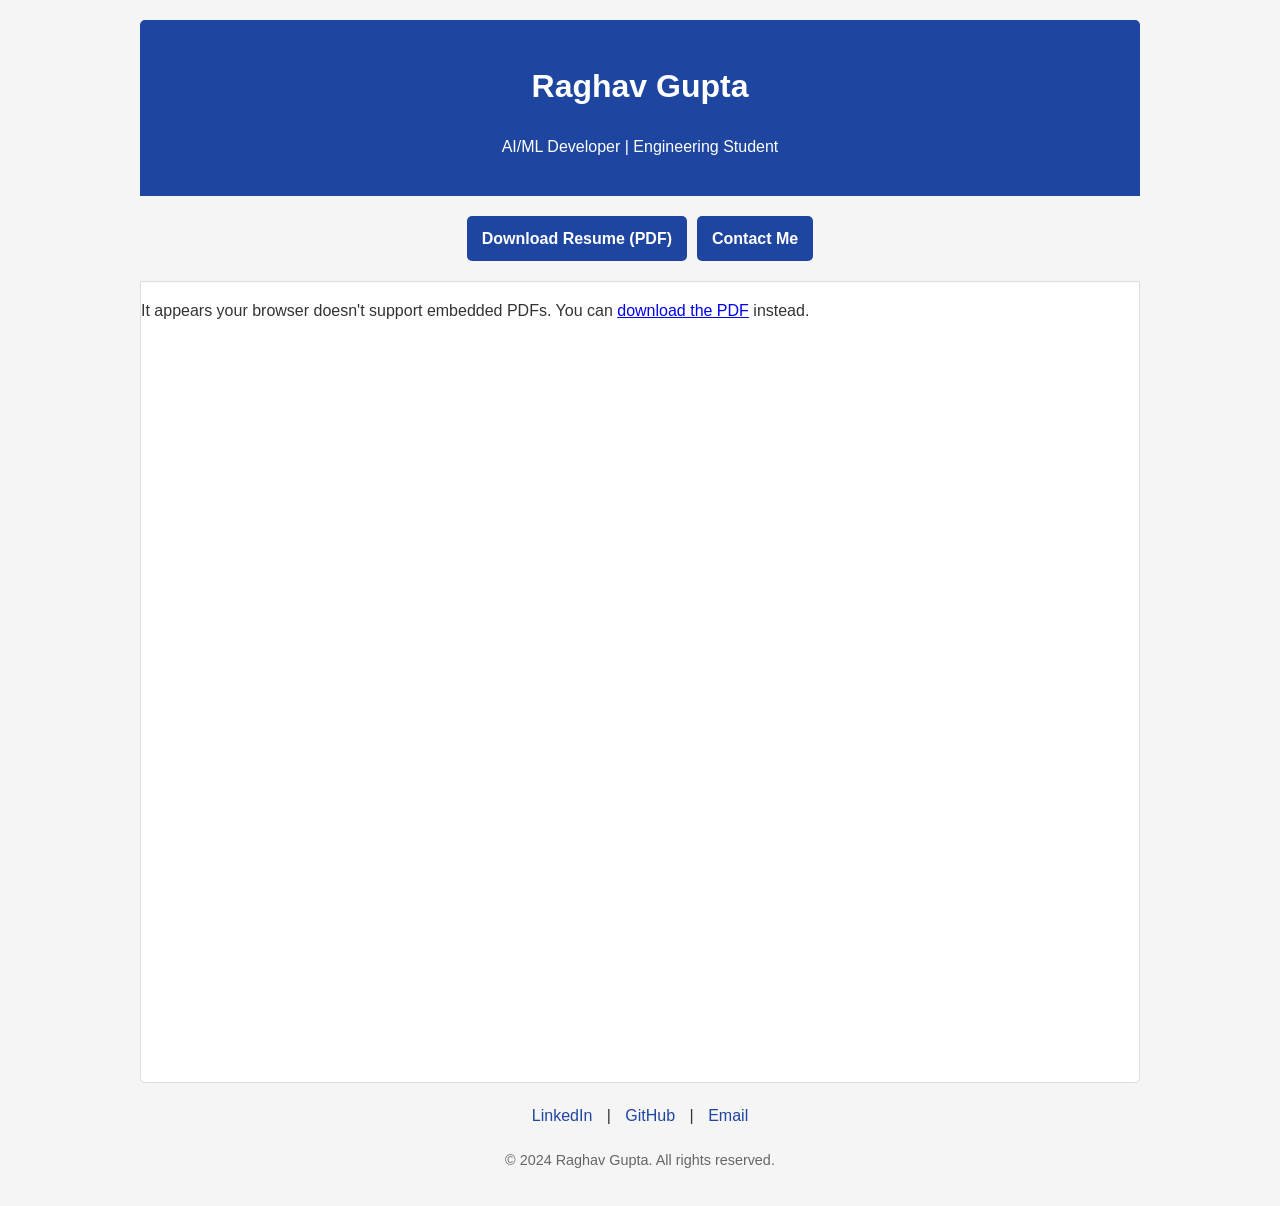
==== index.html @ bb0c428b "Add Resume render page A simple web pade to have a website to render the pdf, allow download etc. a " ====
<!DOCTYPE html>
<html lang="en">
<head>
    <meta charset="UTF-8">
    <meta name="viewport" content="width=device-width, initial-scale=1.0">
    <title>Raghav Gupta - Resume</title>
    <style>
        body {
            font-family: 'Source Sans Pro', 'Helvetica', sans-serif;
            margin: 0;
            padding: 0;
            background-color: #f5f5f5;
            color: #333;
            line-height: 1.6;
        }
        .container {
            max-width: 1000px;
            margin: 0 auto;
            padding: 20px;
        }
        header {
            background-color: #1e46a0;
            color: white;
            padding: 20px;
            text-align: center;
            border-radius: 5px 5px 0 0;
        }
        .pdf-container {
            height: 800px;
            overflow: hidden;
            border: 1px solid #ddd;
            border-radius: 0 0 5px 5px;
            background-color: white;
        }
        .pdf-embed {
            width: 100%;
            height: 100%;
            border: none;
        }
        .actions {
            margin: 20px 0;
            display: flex;
            justify-content: center;
            gap: 10px;
        }
        .btn {
            display: inline-block;
            padding: 10px 15px;
            background-color: #1e46a0;
            color: white;
            text-decoration: none;
            border-radius: 5px;
            font-weight: bold;
            transition: background-color 0.3s;
        }
        .btn:hover {
            background-color: #4664b4;
        }
        .contact-links {
            margin-top: 20px;
            text-align: center;
        }
        .contact-links a {
            margin: 0 10px;
            color: #1e46a0;
            text-decoration: none;
        }
        footer {
            margin-top: 20px;
            text-align: center;
            font-size: 0.9em;
            color: #666;
        }
        @media (max-width: 768px) {
            .pdf-container {
                height: 500px;
            }
        }
        .mobile-notice {
            display: none;
            text-align: center;
            padding: 10px;
            background-color: #fffaf0;
            border: 1px solid #ffe4b5;
            margin-bottom: 10px;
            border-radius: 5px;
        }
    </style>
</head>
<body>
    <div class="container">
        <header>
            <h1>Raghav Gupta</h1>
            <p>AI/ML Developer | Engineering Student</p>
        </header>
        
        <div class="actions">
            <a href="#" class="btn" download>Download Resume (PDF)</a>
            <a href="mailto:raghavrgupta56@gmail.com" class="btn">Contact Me</a>
        </div>
        
        <div class="mobile-notice" id="mobileNotice">
            For the best viewing experience on mobile, consider downloading the PDF version.
        </div>

        <div class="pdf-container">
            <object class="pdf-embed" data="#" type="application/pdf">
                <p>It appears your browser doesn't support embedded PDFs. You can <a href="#">download the PDF</a> instead.</p>
            </object>
        </div>
        
        <div class="contact-links">
            <a href="https://linkedin.com/in/raghav-gupta-035b4a292" target="_blank">LinkedIn</a> |
            <a href="https://github.com/Raghav-56" target="_blank">GitHub</a> |
            <a href="mailto:raghavrgupta56@gmail.com">Email</a>
        </div>
        
        <footer>
            <p>&copy; 2024 Raghav Gupta. All rights reserved.</p>
        </footer>
    </div>

    <script>
        // Global configuration
        const resumeFilePath = 'Resume_Raghav-Gupta.pdf';
        
        // Check if the device is mobile
        if (/Android|webOS|iPhone|iPad|iPod|BlackBerry|IEMobile|Opera Mini/i.test(navigator.userAgent)) {
            document.getElementById('mobileNotice').style.display = 'block';
        }
        
        // Update all resume links on page load
        document.addEventListener('DOMContentLoaded', function() {
            // Update download button
            document.querySelector('.actions a[download]').href = resumeFilePath;
            
            // Update PDF object embed
            document.querySelector('.pdf-embed').setAttribute('data', resumeFilePath);
            
            // Update fallback link
            const fallbackLink = document.querySelector('.pdf-container a');
            if (fallbackLink) {
                fallbackLink.href = resumeFilePath;
            }
        });
    </script>
</body>
</html>
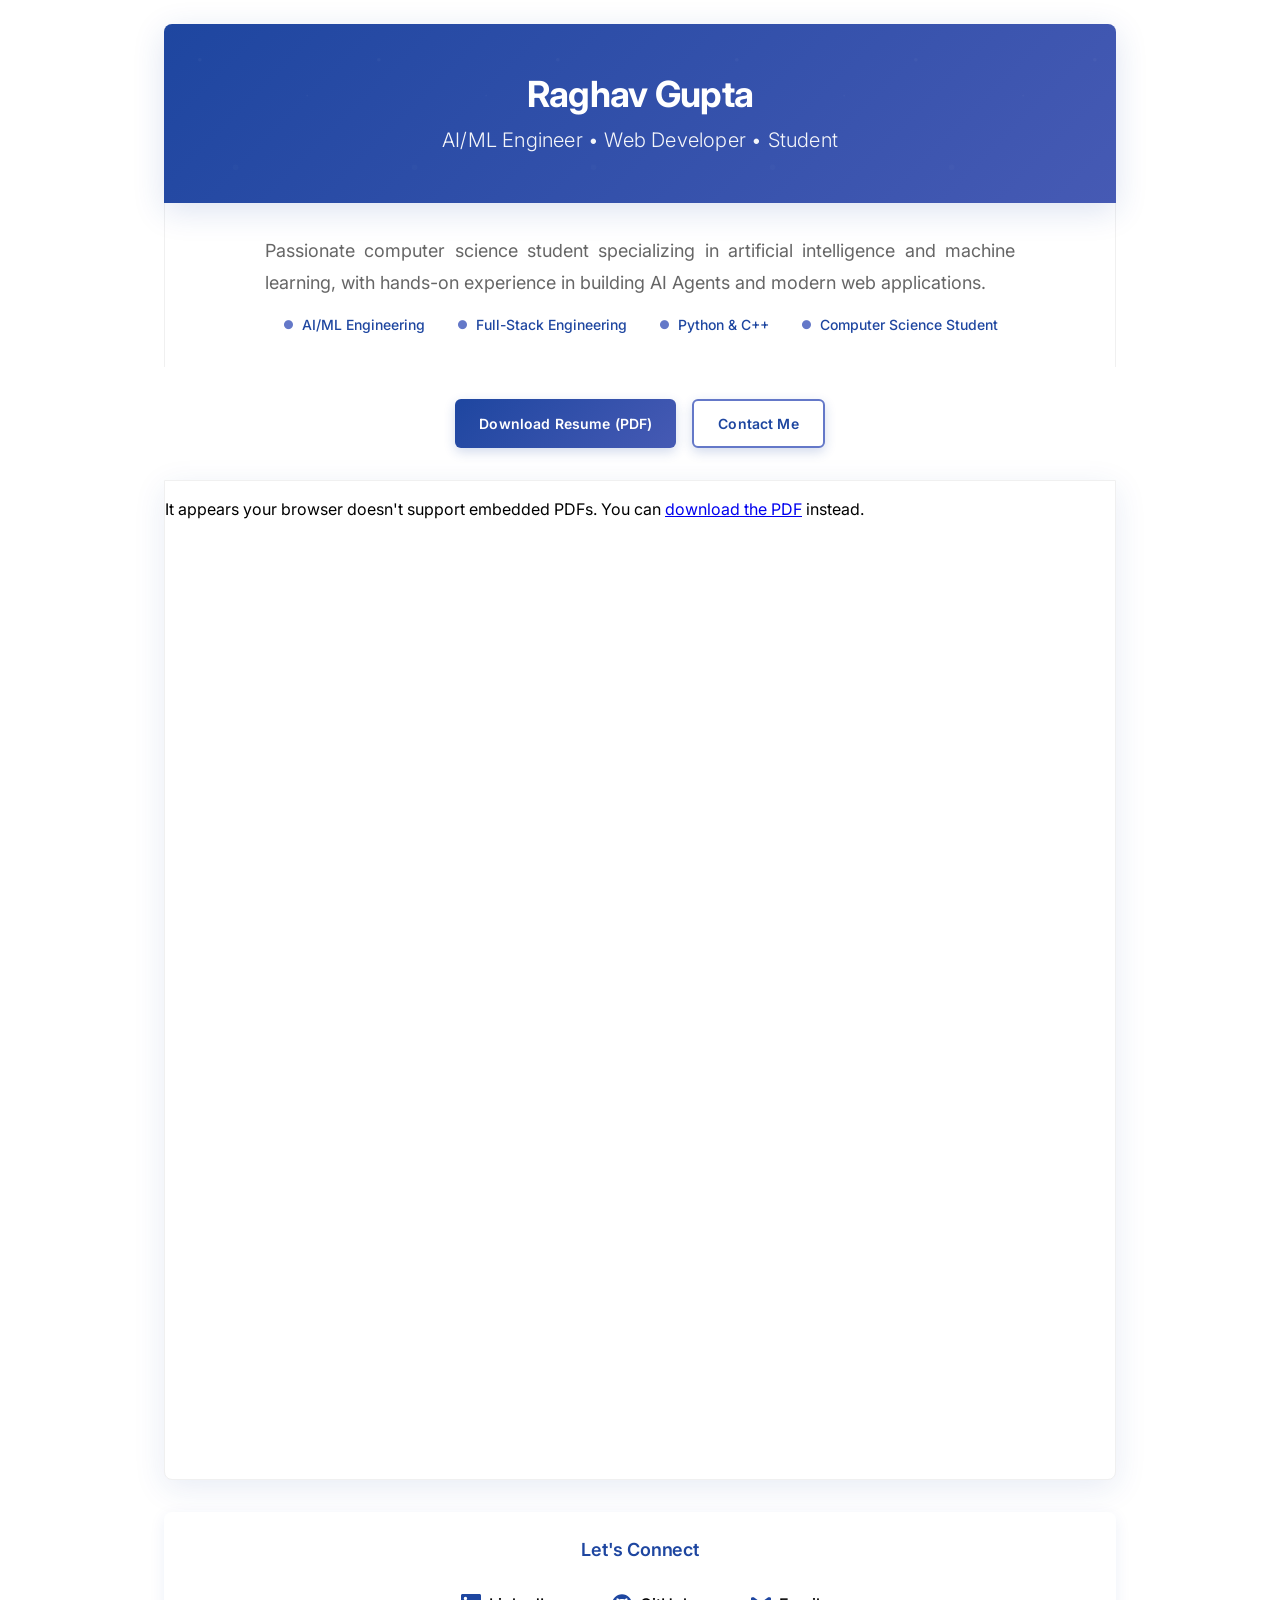
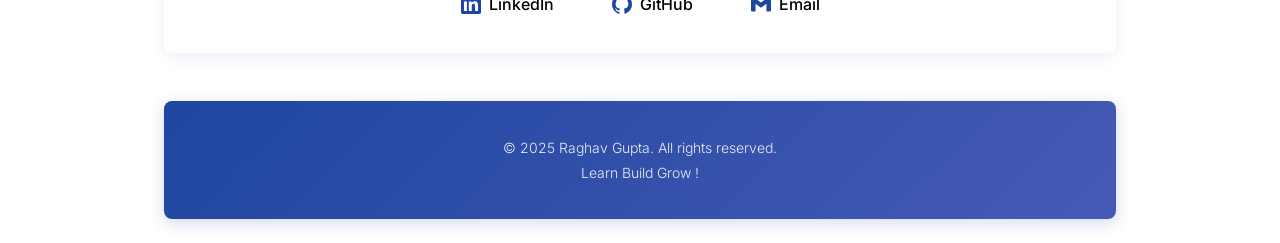
==== commit 1cb8ebae: "Edit: webiste, cover letters Significant enhancements in the web UI'" ====
--- a/index.html
+++ b/index.html
@@ -1,148 +1,92 @@
 <!DOCTYPE html>
 <html lang="en">
+
 <head>
+
     <meta charset="UTF-8">
-    <meta name="viewport" content="width=device-width, initial-scale=1.0">
+    <meta name="viewport" content="width=device-width, initial-scale=0.85">
+
     <title>Raghav Gupta - Resume</title>
-    <style>
-        body {
-            font-family: 'Source Sans Pro', 'Helvetica', sans-serif;
-            margin: 0;
-            padding: 0;
-            background-color: #f5f5f5;
-            color: #333;
-            line-height: 1.6;
-        }
-        .container {
-            max-width: 1000px;
-            margin: 0 auto;
-            padding: 20px;
-        }
-        header {
-            background-color: #1e46a0;
-            color: white;
-            padding: 20px;
-            text-align: center;
-            border-radius: 5px 5px 0 0;
-        }
-        .pdf-container {
-            height: 800px;
-            overflow: hidden;
-            border: 1px solid #ddd;
-            border-radius: 0 0 5px 5px;
-            background-color: white;
-        }
-        .pdf-embed {
-            width: 100%;
-            height: 100%;
-            border: none;
-        }
-        .actions {
-            margin: 20px 0;
-            display: flex;
-            justify-content: center;
-            gap: 10px;
-        }
-        .btn {
-            display: inline-block;
-            padding: 10px 15px;
-            background-color: #1e46a0;
-            color: white;
-            text-decoration: none;
-            border-radius: 5px;
-            font-weight: bold;
-            transition: background-color 0.3s;
-        }
-        .btn:hover {
-            background-color: #4664b4;
-        }
-        .contact-links {
-            margin-top: 20px;
-            text-align: center;
-        }
-        .contact-links a {
-            margin: 0 10px;
-            color: #1e46a0;
-            text-decoration: none;
-        }
-        footer {
-            margin-top: 20px;
-            text-align: center;
-            font-size: 0.9em;
-            color: #666;
-        }
-        @media (max-width: 768px) {
-            .pdf-container {
-                height: 500px;
-            }
-        }
-        .mobile-notice {
-            display: none;
-            text-align: center;
-            padding: 10px;
-            background-color: #fffaf0;
-            border: 1px solid #ffe4b5;
-            margin-bottom: 10px;
-            border-radius: 5px;
-        }
-    </style>
+    
+    <link rel="preconnect" href="https://fonts.googleapis.com">
+    <link rel="preconnect" href="https://fonts.gstatic.com" crossorigin>
+    <link href="https://fonts.googleapis.com/css2?family=Inter:wght@300;400;500;600;700&display=swap" rel="stylesheet">
+    
+    <link rel="stylesheet" href="styles.css">
+
+    <link rel="icon" href="favicon/favicon.ico" type="image/x-icon">
+    <link rel="manifest" href="favicon/site.webmanifest">
+    <link rel="apple-touch-icon" sizes="180x180" href="favicon/apple-touch-icon.png">
+    <link rel="icon" type="image/png" sizes="32x32" href="favicon/favicon-32x32.png">
+    <link rel="icon" type="image/png" sizes="16x16" href="favicon/favicon-16x16.png">
+
+    <meta name="description" content="Raghav Gupta's Resume - AI/ML Developer and Engineering Student">
+    <meta name="keywords" content="Raghav Gupta, Resume, AI Developer, ML Developer, Engineering Student">
+    <meta name="author" content="Raghav Gupta">
+
 </head>
+
 <body>
+
     <div class="container">
         <header>
             <h1>Raghav Gupta</h1>
-            <p>AI/ML Developer | Engineering Student</p>
+            <p>AI/ML Engineer • Web Developer • Student</p>
         </header>
+        
+        <div class="tagline-section">
+            <p class="tagline">
+                Passionate computer science student specializing in artificial intelligence and machine learning, 
+                with hands-on experience in building AI Agents and modern web applications.
+            </p>
+            <div class="highlights">
+                <span class="highlight-item">AI/ML Engineering</span>
+                <span class="highlight-item">Full-Stack Engineering</span>
+                <span class="highlight-item">Python & C++</span>
+                <span class="highlight-item">Computer Science Student</span>
+            </div>
+        </div>
         
         <div class="actions">
             <a href="#" class="btn" download>Download Resume (PDF)</a>
-            <a href="mailto:raghavrgupta56@gmail.com" class="btn">Contact Me</a>
+            <a href="mailto:raghavrgupta56@gmail.com" class="btn btn-secondary">Contact Me</a>
         </div>
         
         <div class="mobile-notice" id="mobileNotice">
-            For the best viewing experience on mobile, consider downloading the PDF version.
+            📱 For the best viewing experience on mobile, consider downloading the PDF version.
         </div>
 
         <div class="pdf-container">
-            <object class="pdf-embed" data="#" type="application/pdf">
+            <object class="pdf-embed" data="#" type="application/pdf" loading="lazy">
                 <p>It appears your browser doesn't support embedded PDFs. You can <a href="#">download the PDF</a> instead.</p>
             </object>
         </div>
         
         <div class="contact-links">
-            <a href="https://linkedin.com/in/raghav-gupta-035b4a292" target="_blank">LinkedIn</a> |
-            <a href="https://github.com/Raghav-56" target="_blank">GitHub</a> |
-            <a href="mailto:raghavrgupta56@gmail.com">Email</a>
+            <h3 class="contact-links-title">Let's Connect</h3>
+            <div class="contact-links-container">
+                <a href="https://linkedin.com/in/raghav-gupta-035b4a292" target="_blank" class="linkedin-link">
+                    LinkedIn
+                </a>
+                <a href="https://github.com/Raghav-56" target="_blank" class="github-link">
+                    GitHub
+                </a>
+                <a href="mailto:raghavrgupta56@gmail.com" class="email-link">
+                    Email
+                </a>
+            </div>
         </div>
         
         <footer>
-            <p>&copy; 2024 Raghav Gupta. All rights reserved.</p>
+            <div class="footer-content">
+                <p>&copy; 2025 Raghav Gupta. All rights reserved.</p>
+                <p>Learn Build Grow !</p>
+            </div>
         </footer>
+
+        <script src="script.js"></script>
     </div>
 
-    <script>
-        // Global configuration
-        const resumeFilePath = 'Resume_Raghav-Gupta.pdf';
-        
-        // Check if the device is mobile
-        if (/Android|webOS|iPhone|iPad|iPod|BlackBerry|IEMobile|Opera Mini/i.test(navigator.userAgent)) {
-            document.getElementById('mobileNotice').style.display = 'block';
-        }
-        
-        // Update all resume links on page load
-        document.addEventListener('DOMContentLoaded', function() {
-            // Update download button
-            document.querySelector('.actions a[download]').href = resumeFilePath;
-            
-            // Update PDF object embed
-            document.querySelector('.pdf-embed').setAttribute('data', resumeFilePath);
-            
-            // Update fallback link
-            const fallbackLink = document.querySelector('.pdf-container a');
-            if (fallbackLink) {
-                fallbackLink.href = resumeFilePath;
-            }
-        });
-    </script>
 </body>
+
 </html>
--- a/styles.css
+++ b/styles.css
@@ -0,0 +1,374 @@
+
+:root {
+    --primary-color: rgb(30, 70, 160);
+    --secondary-color: rgb(70, 90, 180);
+    --accent-color: rgb(100, 120, 200);
+    --light-gray: rgb(240, 240, 240);
+    --text-primary: #1a1a1a;
+    --text-secondary: #666;
+    --background: #f8f9fb;
+    --white: #ffffff;
+    
+    --font-family-primary: 'Inter', 'Segoe UI', 'Helvetica Neue', sans-serif;
+    --font-weight-light: 300;
+    --font-weight-regular: 400;
+    --font-weight-medium: 500;
+    --font-weight-semibold: 600;
+    --font-weight-bold: 700;
+    
+    --font-size-xs: 0.75rem;    /* 12px */
+    --font-size-sm: 0.875rem;   /* 14px */
+    --font-size-base: 1rem;     /* 16px */
+    --font-size-lg: 1.125rem;   /* 18px */
+    --font-size-xl: 1.25rem;    /* 20px */
+    --font-size-2xl: 1.5rem;    /* 24px */
+    --font-size-3xl: 1.875rem;  /* 30px */
+    --font-size-4xl: 2.25rem;   /* 36px */
+    
+    --space-xs: 0.25rem;   /* 4px */
+    --space-sm: 0.5rem;    /* 8px */
+    --space-md: 0.75rem;   /* 12px */
+    --space-lg: 1rem;      /* 16px */
+    --space-xl: 1.5rem;    /* 24px */
+    --space-2xl: 2rem;     /* 32px */
+    --space-3xl: 3rem;     /* 48px */
+    --space-4xl: 4rem;     /* 64px */
+    
+    --line-height-tight: 1.25;
+    --line-height-normal: 1.5;
+    --line-height-relaxed: 1.75;
+    
+    --radius-sm: 4px;
+    --radius-md: 6px;
+    --radius-lg: 8px;
+    --radius-xl: 12px;
+}
+
+* {
+    box-sizing: border-box;
+}
+
+body {
+    font-family: var(--font-family-primary);
+    font-weight: var(--font-weight-regular);
+    margin: 0;
+    padding: 0;
+    background-color: var(--background), #f1f3f5;
+    color: var(--text-primary), #333;
+    line-height: var(--line-height-normal);
+    overflow-y: scroll;
+    font-size: var(--font-size-base);
+}
+.container {
+    max-width: 1000px;
+    margin: 0 auto;
+    padding: var(--space-xl);
+}
+
+header {
+    background: linear-gradient(135deg, var(--primary-color) 0%, var(--secondary-color) 100%), #1e46a0;
+    color: var(--white);
+    padding: var(--space-3xl) var(--space-2xl);
+    text-align: center;
+    border-radius: var(--radius-lg) var(--radius-lg) 0 0;
+    box-shadow: 0 8px 32px rgba(30, 70, 160, 0.15);
+    position: relative;
+    overflow: hidden;
+}
+
+header::before {
+    content: '';
+    position: absolute;
+    top: 0;
+    left: 0;
+    right: 0;
+    bottom: 0;
+    background: url('data:image/svg+xml,<svg xmlns="http://www.w3.org/2000/svg" viewBox="0 0 100 100"><defs><pattern id="grain" width="100" height="100" patternUnits="userSpaceOnUse"><circle cx="20" cy="20" r="1" fill="white" opacity="0.1"/><circle cx="80" cy="40" r="0.5" fill="white" opacity="0.1"/><circle cx="40" cy="80" r="1.5" fill="white" opacity="0.05"/></pattern></defs><rect width="100" height="100" fill="url(%23grain)"/></svg>');
+    opacity: 0.3;
+}
+
+header > * {
+    position: relative;
+    z-index: 1;
+}
+
+header h1 {
+    font-size: var(--font-size-4xl);
+    font-weight: var(--font-weight-bold);
+    margin: 0 0 var(--space-sm) 0;
+    letter-spacing: -0.02em;
+    line-height: var(--line-height-tight);
+}
+
+header p {
+    font-size: var(--font-size-xl);
+    font-weight: var(--font-weight-light);
+    margin: 0;
+    opacity: 0.95;
+    letter-spacing: 0.01em;
+}
+
+
+.tagline-section {
+    background: var(--white);
+    padding: var(--space-2xl);
+    margin: 0;
+    border-left: 0.8px solid var(--light-gray);
+    border-right: 0.8px solid var(--light-gray);
+    text-align: justify;
+}
+
+.tagline {
+    font-size: var(--font-size-lg);
+    color: var(--text-secondary);
+    font-weight: var(--font-weight-regular);
+    margin: 0 0 var(--space-md) 0;
+    line-height: var(--line-height-relaxed);
+    max-width: 750px;
+    margin-left: auto;
+    margin-right: auto;
+}
+
+.highlights {
+    display: flex;
+    justify-content: center;
+    gap: var(--space-2xl);
+    flex-wrap: wrap;
+    margin-top: var(--space-lg);
+}
+
+.highlight-item {
+    display: flex;
+    align-items: center;
+    gap: var(--space-sm);
+    font-size: var(--font-size-sm);
+    color: var(--primary-color);
+    font-weight: var(--font-weight-medium);
+}
+
+.highlight-item::before {
+    content: '●';
+    color: var(--accent-color);
+    font-size: var(--font-size-xs);
+}
+
+.pdf-container {
+    height: 1000px;
+    overflow: scroll;
+    scrollbar-width: none;
+    border: 1px solid var(--light-gray);
+    border-radius: 0 0 var(--radius-lg) var(--radius-lg);
+    background-color: var(--white);
+    box-shadow: 0 8px 32px rgba(30, 70, 160, 0.1);
+}
+.pdf-embed {
+    width: 100%;
+    height: 100%;
+    border: none;
+}
+
+.actions {
+    margin: var(--space-2xl) 0;
+    display: flex;
+    justify-content: center;
+    gap: var(--space-lg);
+    flex-wrap: wrap;
+}
+
+.btn {
+    display: inline-flex;
+    align-items: center;
+    gap: var(--space-sm);
+    padding: var(--space-md) var(--space-xl);
+    background: linear-gradient(135deg, var(--primary-color) 0%, var(--secondary-color) 100%), #1e46a0;
+    color: var(--white);
+    text-decoration: none;
+    border-radius: var(--radius-md);
+    font-weight: var(--font-weight-semibold);
+    font-size: var(--font-size-sm);
+    letter-spacing: 0.01em;
+    transition: all 0.2s ease;
+    box-shadow: 0 4px 12px rgba(30, 70, 160, 0.2);
+    border: none;
+    cursor: pointer;
+}
+
+.btn:hover {
+    transform: translateY(-1px);
+    box-shadow: 0 6px 20px rgba(30, 70, 160, 0.3);
+}
+
+.btn:active {
+    transform: translateY(0);
+}
+
+.btn-secondary {
+    background: var(--white);
+    color: var(--primary-color);
+    border: 2px solid var(--accent-color);
+}
+
+.btn-secondary:hover {
+    background: var(--light-gray);
+}
+
+
+.contact-links {
+    margin-top: var(--space-2xl);
+    text-align: center;
+    padding: var(--space-xl);
+    background: var(--white);
+    border-radius: var(--radius-lg);
+    box-shadow: 0 4px 16px rgba(30, 70, 160, 0.08);
+}
+
+.contact-links-title {
+    font-size: var(--font-size-lg);
+    font-weight: var(--font-weight-semibold);
+    color: var(--primary-color);
+    margin: 0 0 var(--space-lg) 0;
+    letter-spacing: -0.01em;
+}
+
+.contact-links-container {
+    display: flex;
+    justify-content: center;
+    gap: var(--space-xl);
+    flex-wrap: wrap;
+}
+
+.contact-links a {
+    display: inline-flex;
+    align-items: center;
+    gap: var(--space-sm);
+    font-size: var(--font-size-base);
+    color: var(--primary-color), #1e46a0;
+    text-decoration: none;
+    padding: var(--space-md) var(--space-lg);
+    border-radius: var(--radius-md);
+    font-weight: var(--font-weight-medium);
+    transition: all 0.2s ease;
+    border: 1px solid transparent;
+}
+
+.contact-links a:hover {
+    background-color: var(--light-gray), #e0e8f8;
+    color: var(--secondary-color), #465aa4;
+    border-color: var(--accent-color);
+    transform: translateY(-1px);
+}
+
+.contact-links a::before {
+    content: '';
+    display: inline-block;
+    width: 20px;
+    height: 20px;
+    flex-shrink: 0;
+}
+
+.linkedin-link::before {
+    background: url('data:image/svg+xml,<svg xmlns="http://www.w3.org/2000/svg" viewBox="0 0 24 24" fill="%231e46a0"><path d="M20.447 20.452h-3.554v-5.569c0-1.328-.027-3.037-1.852-3.037-1.853 0-2.136 1.445-2.136 2.939v5.667H9.351V9h3.414v1.561h.046c.477-.9 1.637-1.85 3.37-1.85 3.601 0 4.267 2.37 4.267 5.455v6.286zM5.337 7.433a2.062 2.062 0 01-2.063-2.065 2.064 2.064 0 112.063 2.065zm1.782 13.019H3.555V9h3.564v11.452zM22.225 0H1.771C.792 0 0 .774 0 1.729v20.542C0 23.227.792 24 1.771 24h20.451C23.2 24 24 23.227 24 22.271V1.729C24 .774 23.2 0 22.222 0h.003z"/></svg>') no-repeat;
+    background-size: contain;
+}
+
+.github-link::before {
+    background: url('data:image/svg+xml,<svg xmlns="http://www.w3.org/2000/svg" viewBox="0 0 24 24" fill="%231e46a0"><path d="M12 .297c-6.63 0-12 5.373-12 12 0 5.303 3.438 9.8 8.205 11.385.6.113.82-.258.82-.577 0-.285-.01-1.04-.015-2.04-3.338.724-4.042-1.61-4.042-1.61C4.422 18.07 3.633 17.7 3.633 17.7c-1.087-.744.084-.729.084-.729 1.205.084 1.838 1.236 1.838 1.236 1.07 1.835 2.809 1.305 3.495.998.108-.776.417-1.305.76-1.605-2.665-.3-5.466-1.332-5.466-5.93 0-1.31.465-2.38 1.235-3.22-.135-.303-.54-1.523.105-3.176 0 0 1.005-.322 3.3 1.23.96-.267 1.98-.399 3-.405 1.02.006 2.04.138 3 .405 2.28-1.552 3.285-1.23 3.285-1.23.645 1.653.24 2.873.12 3.176.765.84 1.23 1.91 1.23 3.22 0 4.61-2.805 5.625-5.475 5.92.42.36.81 1.096.81 2.22 0 1.606-.015 2.896-.015 3.286 0 .315.21.69.825.57C20.565 22.092 24 17.592 24 12.297c0-6.627-5.373-12-12-12"/></svg>') no-repeat;
+    background-size: contain;
+}
+
+.email-link::before {
+    background: url('data:image/svg+xml,<svg xmlns="http://www.w3.org/2000/svg" viewBox="0 0 24 24" fill="%231e46a0"><path d="M24 5.457v13.909c0 .904-.732 1.636-1.636 1.636h-3.819V11.73L12 16.64l-6.545-4.91v9.273H1.636A1.636 1.636 0 0 1 0 19.366V5.457c0-.904.732-1.636 1.636-1.636h1.719l8.645 6.484 8.645-6.484h1.719c.904 0 1.636.732 1.636 1.636z"/></svg>') no-repeat;
+    background-size: contain;
+}
+
+
+footer {
+    background: linear-gradient(135deg, var(--primary-color) 0%, var(--secondary-color) 100%);
+    color: var(--white);
+    padding: var(--space-2xl);
+    border-radius: var(--radius-lg);
+    text-align: center;
+    font-size: var(--font-size-sm);
+    font-weight: var(--font-weight-light);
+    box-shadow: 0 4px 16px rgba(30, 70, 160, 0.2);
+    margin-top: var(--space-3xl);
+}
+
+footer p {
+    margin: var(--space-xs) 0;
+    opacity: 0.9;
+}
+
+
+.mobile-notice {
+    display: none;
+    text-align: center;
+    padding: var(--space-lg);
+    background: linear-gradient(135deg, var(--accent-color), var(--secondary-color));
+    color: var(--white);
+    margin-bottom: var(--space-lg);
+    border-radius: var(--radius-md);
+    font-size: var(--font-size-sm);
+    font-weight: var(--font-weight-medium);
+    box-shadow: 0 4px 12px rgba(100, 120, 200, 0.3);
+}
+
+
+@media (max-width: 768px) {
+    :root {
+        --font-size-4xl: 2rem;    /* 32px */
+        --font-size-3xl: 1.75rem; /* 28px */
+        --font-size-2xl: 1.375rem; /* 22px */
+        --font-size-xl: 1.125rem;  /* 18px */
+    }
+    
+    .container {
+        padding: var(--space-lg);
+    }
+    
+    header {
+        padding: var(--space-2xl) var(--space-lg);
+    }
+    
+    .tagline-section {
+        padding: var(--space-lg);
+    }
+    
+    .highlights {
+        gap: var(--space-lg);
+    }
+    
+    .contact-links-container {
+        flex-direction: column;
+        gap: var(--space-md);
+    }
+    
+    .pdf-container {
+        height: 500px;
+    }
+    
+    .actions {
+        flex-direction: column;
+        align-items: center;
+    }
+    
+    .btn {
+        width: 100%;
+        max-width: 280px;
+        justify-content: center;
+    }
+}
+
+@media (max-width: 480px) {
+    .tagline-section {
+        padding: var(--space-md);
+    }
+    
+    .highlights {
+        justify-content: flex-start;
+    }
+    
+    .highlight-item {
+        font-size: var(--font-size-xs);
+    }
+}
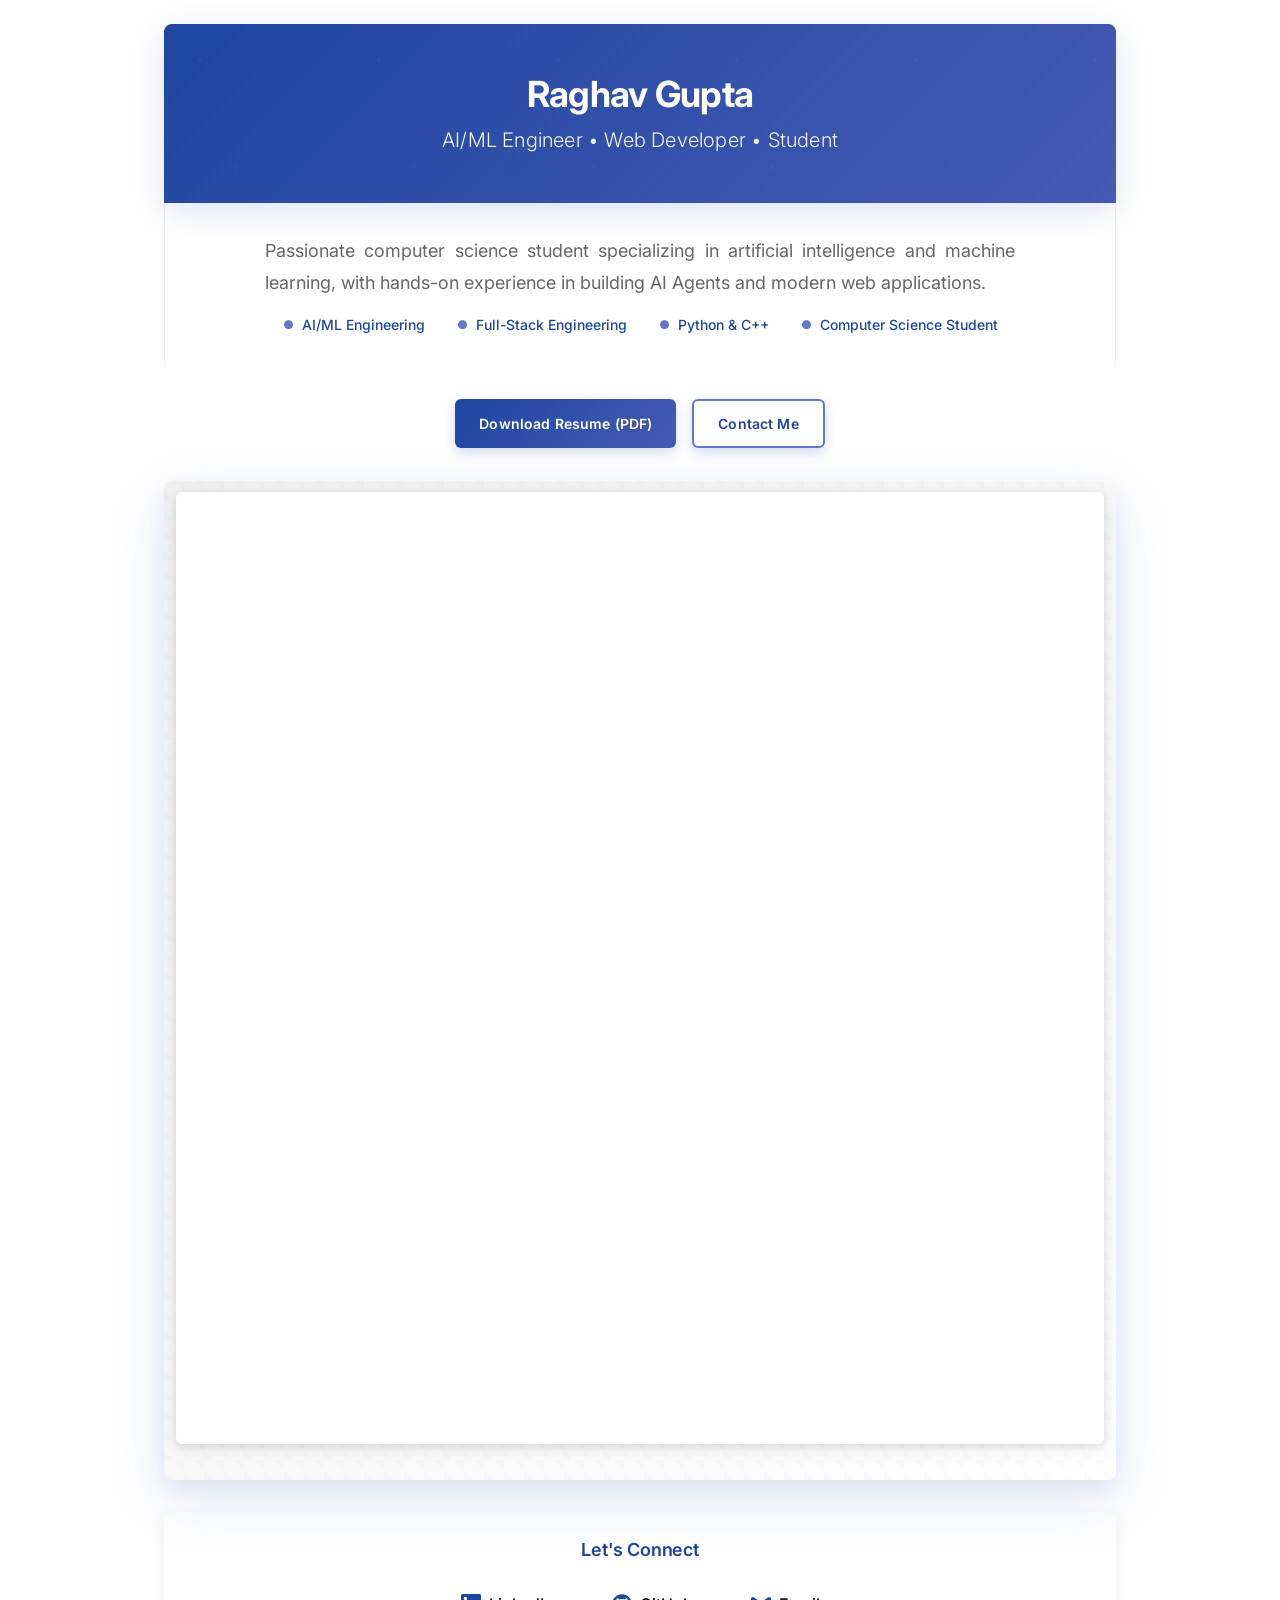
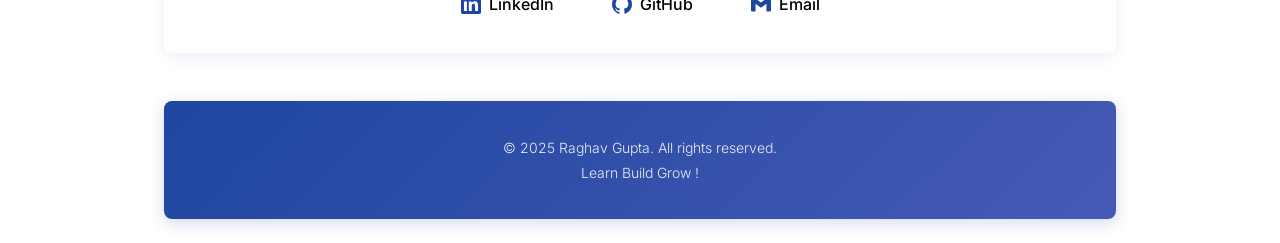
==== commit 0683a147: "Use PDF.js viewer instead" ====
--- a/index.html
+++ b/index.html
@@ -57,9 +57,13 @@
         </div>
 
         <div class="pdf-container">
-            <object class="pdf-embed" data="#" type="application/pdf" loading="lazy">
+            <iframe class="pdf-embed" src="" frameborder="0" loading="lazy">
+                <p>It appears your browser doesn't support PDF viewing. You can <a href="#" id="fallback-download">download the PDF</a> instead.</p>
+            </iframe>
+
+            <!-- <object class="pdf-embed" data="#" type="application/pdf" loading="lazy">
                 <p>It appears your browser doesn't support embedded PDFs. You can <a href="#">download the PDF</a> instead.</p>
-            </object>
+            </object> -->
         </div>
         
         <div class="contact-links">
--- a/styles.css
+++ b/styles.css
@@ -156,15 +156,46 @@
     height: 1000px;
     overflow: scroll;
     scrollbar-width: none;
-    border: 1px solid var(--light-gray);
-    border-radius: 0 0 var(--radius-lg) var(--radius-lg);
-    background-color: var(--white);
-    box-shadow: 0 8px 32px rgba(30, 70, 160, 0.1);
-}
+    border: none;
+    border-radius: var(--radius-lg);
+    background: linear-gradient(135deg, var(--light-gray) 0%, var(--white) 100%);
+    box-shadow: 
+        0 20px 60px rgba(30, 70, 160, 0.12),
+        0 8px 20px rgba(30, 70, 160, 0.08),
+        inset 0 1px 0 rgba(255, 255, 255, 0.4);
+    position: relative;
+    margin: var(--space-xl) 0;
+    padding: var(--space-md);
+}
+
+.pdf-container::before {
+    content: '';
+    position: absolute;
+    top: 0;
+    left: 0;
+    right: 0;
+    bottom: 0;
+    background: linear-gradient(45deg, 
+        rgba(30, 70, 160, 0.02) 25%, 
+        transparent 25%, 
+        transparent 75%, 
+        rgba(30, 70, 160, 0.02) 75%);
+    background-size: 20px 20px;
+    border-radius: var(--radius-lg);
+    pointer-events: none;
+}
+
 .pdf-embed {
     width: 100%;
-    height: 100%;
+    height: calc(100% - var(--space-xl));
     border: none;
+    border-radius: var(--radius-md);
+    background: var(--white);
+    box-shadow: 
+        0 4px 16px rgba(0, 0, 0, 0.1),
+        0 2px 8px rgba(0, 0, 0, 0.06);
+    position: relative;
+    z-index: 1;
 }
 
 .actions {
@@ -344,7 +375,9 @@
     }
     
     .pdf-container {
-        height: 500px;
+        height: 600px;
+        margin: var(--space-lg) 0;
+        padding: var(--space-sm);
     }
     
     .actions {
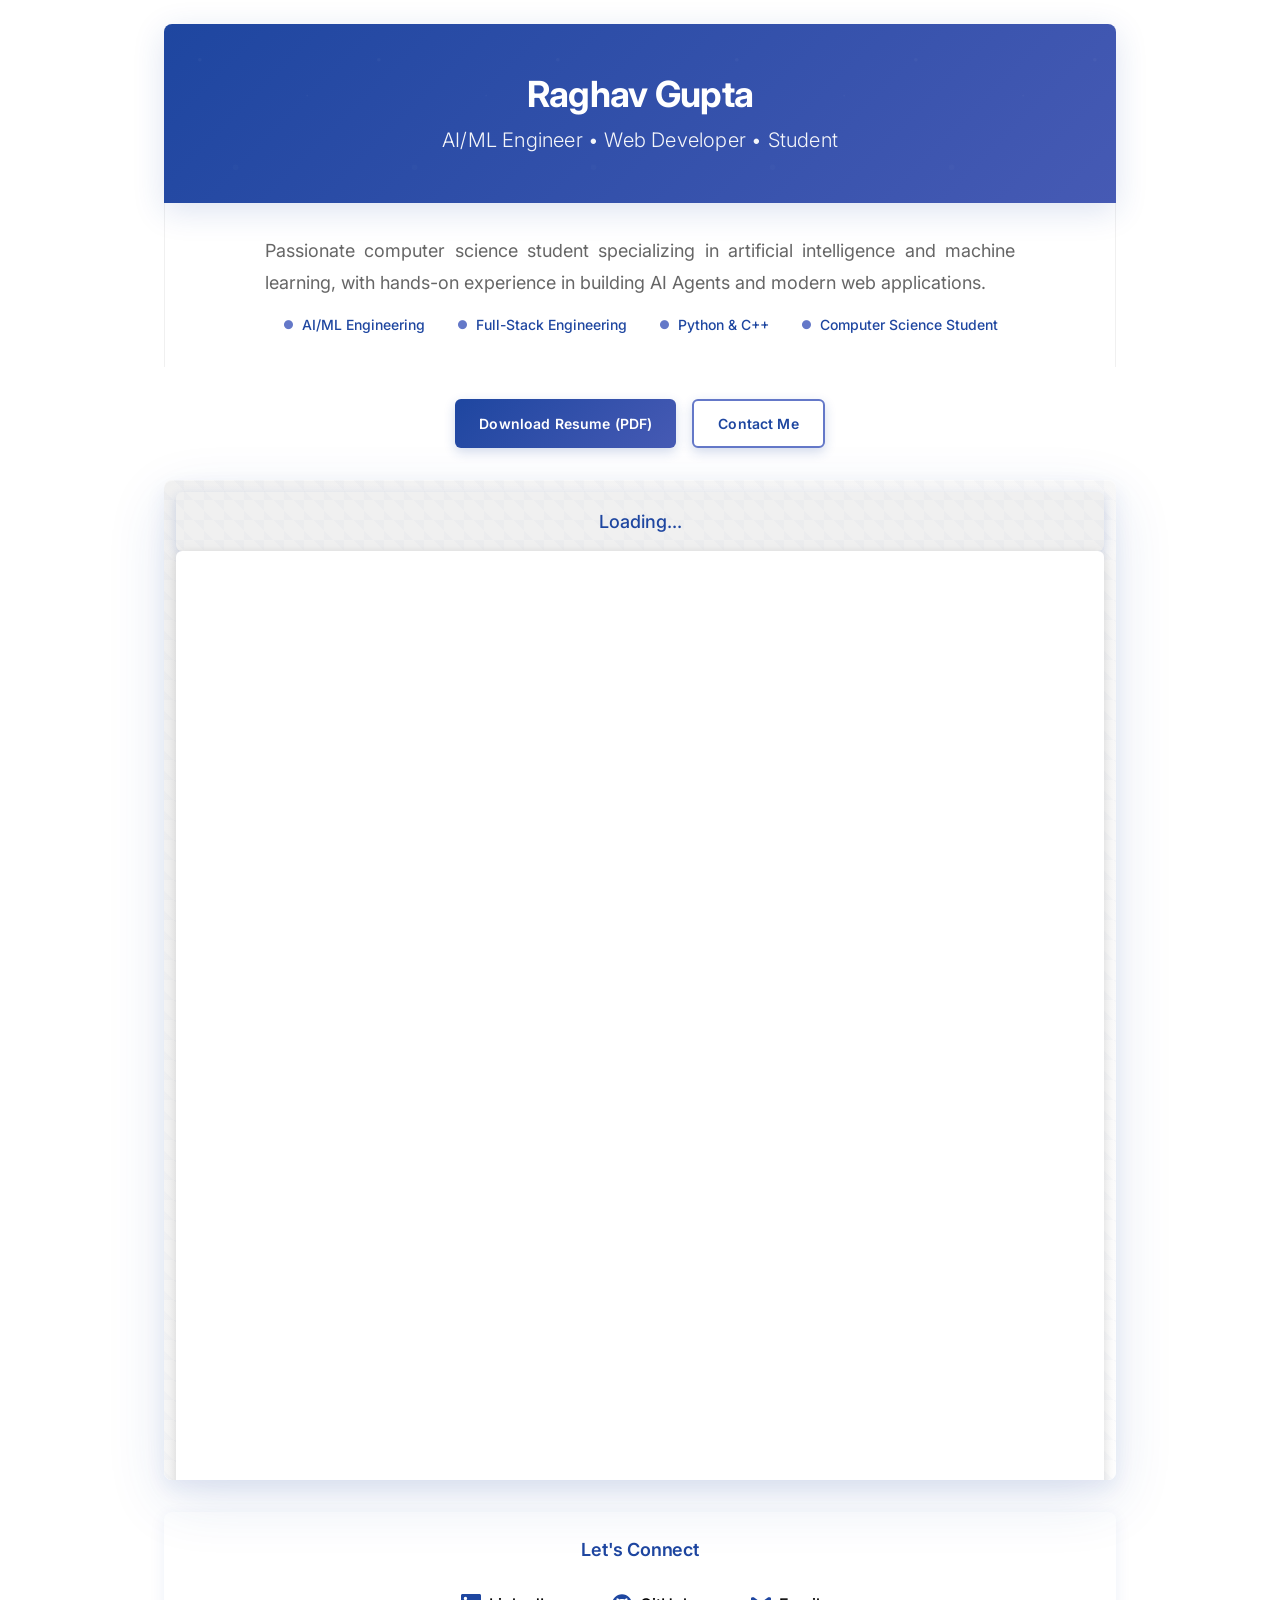
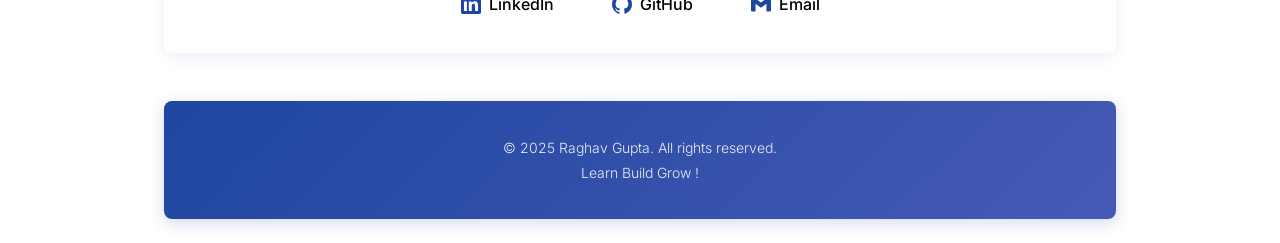
==== commit 5aa461b2: "Complete comprehensive repository review using MCP tools with critical fixes Co-authored-by: Raghav-" ====
--- a/index.html
+++ b/index.html
@@ -23,6 +23,8 @@
     <meta name="description" content="Raghav Gupta's Resume - AI/ML Developer and Engineering Student">
     <meta name="keywords" content="Raghav Gupta, Resume, AI Developer, ML Developer, Engineering Student">
     <meta name="author" content="Raghav Gupta">
+
+    <link rel="preload" href="Resume_Raghav-Gupta.pdf" as="fetch" crossorigin="anonymous">
 
 </head>
 
@@ -57,13 +59,13 @@
         </div>
 
         <div class="pdf-container">
+            <div id="loadingSpinner" class="loading-spinner">Loading...</div>
             <iframe class="pdf-embed" src="" frameborder="0" loading="lazy">
                 <p>It appears your browser doesn't support PDF viewing. You can <a href="#" id="fallback-download">download the PDF</a> instead.</p>
             </iframe>
-
-            <!-- <object class="pdf-embed" data="#" type="application/pdf" loading="lazy">
-                <p>It appears your browser doesn't support embedded PDFs. You can <a href="#">download the PDF</a> instead.</p>
-            </object> -->
+            <div id="pdf-fallback" style="display: none; text-align: center; padding: 2rem; color: var(--text-secondary);">
+                <p>PDF viewer is not available. <a href="Resume_Raghav-Gupta.pdf" download style="color: var(--primary-color); text-decoration: underline;">Download PDF instead</a></p>
+            </div>
         </div>
         
         <div class="contact-links">
--- a/styles.css
+++ b/styles.css
@@ -1,4 +1,3 @@
-
 :root {
     --primary-color: rgb(30, 70, 160);
     --secondary-color: rgb(70, 90, 180);
@@ -344,6 +343,18 @@
     box-shadow: 0 4px 12px rgba(100, 120, 200, 0.3);
 }
 
+.loading-spinner {
+    display: none; /* Initially hidden */
+    text-align: center;
+    font-size: var(--font-size-lg);
+    font-weight: var(--font-weight-medium);
+    color: var(--primary-color);
+    padding: var(--space-lg);
+    background: var(--light-gray);
+    border-radius: var(--radius-md);
+    box-shadow: 0 4px 12px rgba(30, 70, 160, 0.2);
+}
+
 
 @media (max-width: 768px) {
     :root {
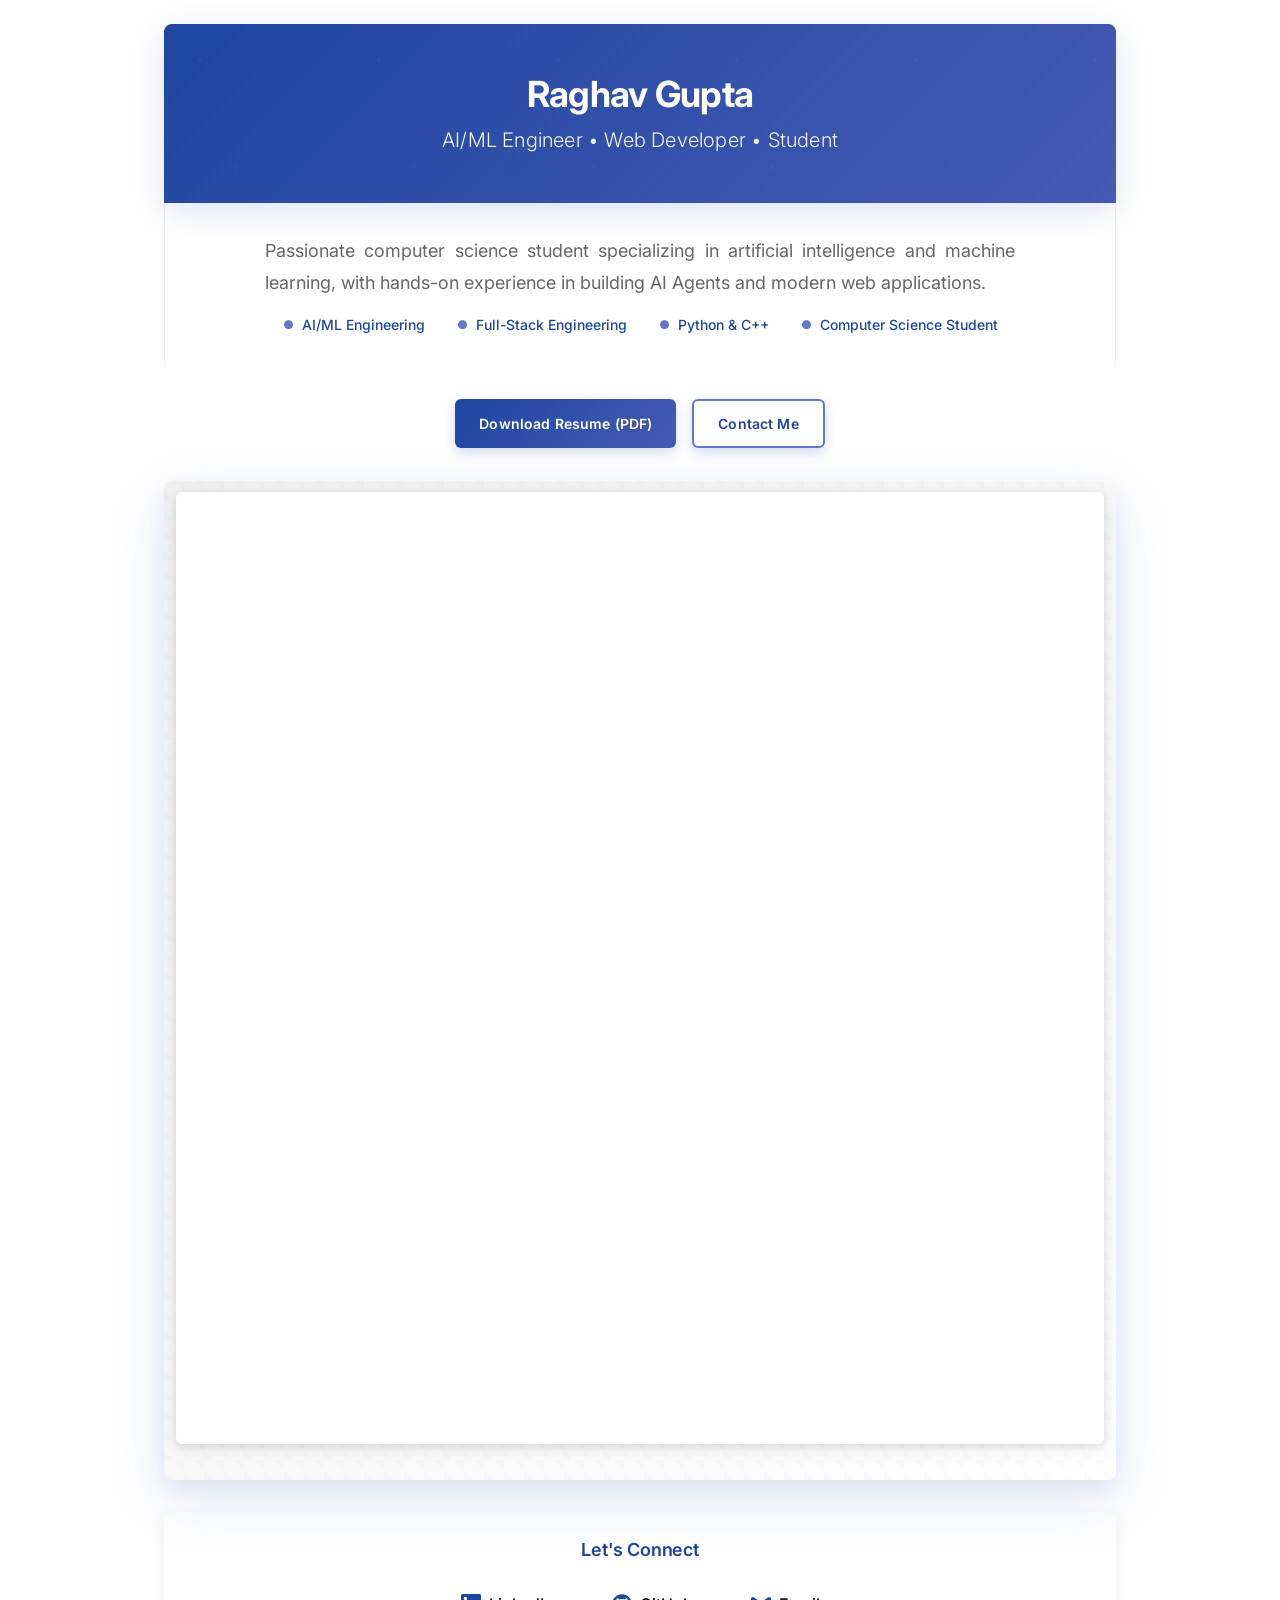
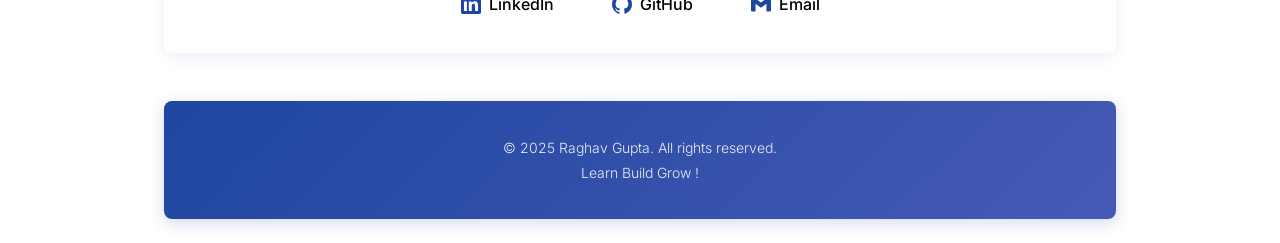
==== commit 2d83c186: "Improve: Preloader, Link formatting Preloader via pdf viewer and pdf are both preloaded in index.htm" ====
--- a/index.html
+++ b/index.html
@@ -7,11 +7,11 @@
     <meta name="viewport" content="width=device-width, initial-scale=0.85">
 
     <title>Raghav Gupta - Resume</title>
-    
+
     <link rel="preconnect" href="https://fonts.googleapis.com">
     <link rel="preconnect" href="https://fonts.gstatic.com" crossorigin>
     <link href="https://fonts.googleapis.com/css2?family=Inter:wght@300;400;500;600;700&display=swap" rel="stylesheet">
-    
+
     <link rel="stylesheet" href="styles.css">
 
     <link rel="icon" href="favicon/favicon.ico" type="image/x-icon">
@@ -24,8 +24,9 @@
     <meta name="keywords" content="Raghav Gupta, Resume, AI Developer, ML Developer, Engineering Student">
     <meta name="author" content="Raghav Gupta">
 
-    <link rel="preload" href="Resume_Raghav-Gupta.pdf" as="fetch" crossorigin="anonymous">
-
+    <link rel="preload" href="https://raw.githubusercontent.com/Raghav-56/Resume/main/Resume_Raghav-Gupta.pdf" 
+          as="fetch" crossorigin="anonymous">
+    <link rel="preload" href="https://mozilla.github.io/pdf.js/web/viewer.html" as="document">
 </head>
 
 <body>
@@ -35,10 +36,10 @@
             <h1>Raghav Gupta</h1>
             <p>AI/ML Engineer • Web Developer • Student</p>
         </header>
-        
+
         <div class="tagline-section">
             <p class="tagline">
-                Passionate computer science student specializing in artificial intelligence and machine learning, 
+                Passionate computer science student specializing in artificial intelligence and machine learning,
                 with hands-on experience in building AI Agents and modern web applications.
             </p>
             <div class="highlights">
@@ -48,12 +49,12 @@
                 <span class="highlight-item">Computer Science Student</span>
             </div>
         </div>
-        
+
         <div class="actions">
             <a href="#" class="btn" download>Download Resume (PDF)</a>
             <a href="mailto:raghavrgupta56@gmail.com" class="btn btn-secondary">Contact Me</a>
         </div>
-        
+
         <div class="mobile-notice" id="mobileNotice">
             📱 For the best viewing experience on mobile, consider downloading the PDF version.
         </div>
@@ -61,13 +62,15 @@
         <div class="pdf-container">
             <div id="loadingSpinner" class="loading-spinner">Loading...</div>
             <iframe class="pdf-embed" src="" frameborder="0" loading="lazy">
-                <p>It appears your browser doesn't support PDF viewing. You can <a href="#" id="fallback-download">download the PDF</a> instead.</p>
+                <p>It appears your browser doesn't support PDF viewing. You can <a href="#"
+                        id="fallback-download">download the PDF</a> instead.</p>
             </iframe>
-            <div id="pdf-fallback" style="display: none; text-align: center; padding: 2rem; color: var(--text-secondary);">
-                <p>PDF viewer is not available. <a href="Resume_Raghav-Gupta.pdf" download style="color: var(--primary-color); text-decoration: underline;">Download PDF instead</a></p>
-            </div>
+
+            <!-- <object class="pdf-embed" data="#" type="application/pdf" loading="lazy">
+                <p>It appears your browser doesn't support embedded PDFs. You can <a href="#">download the PDF</a> instead.</p>
+            </object> -->
         </div>
-        
+
         <div class="contact-links">
             <h3 class="contact-links-title">Let's Connect</h3>
             <div class="contact-links-container">
@@ -82,7 +85,7 @@
                 </a>
             </div>
         </div>
-        
+
         <footer>
             <div class="footer-content">
                 <p>&copy; 2025 Raghav Gupta. All rights reserved.</p>
@@ -95,4 +98,4 @@
 
 </body>
 
-</html>
+</html>
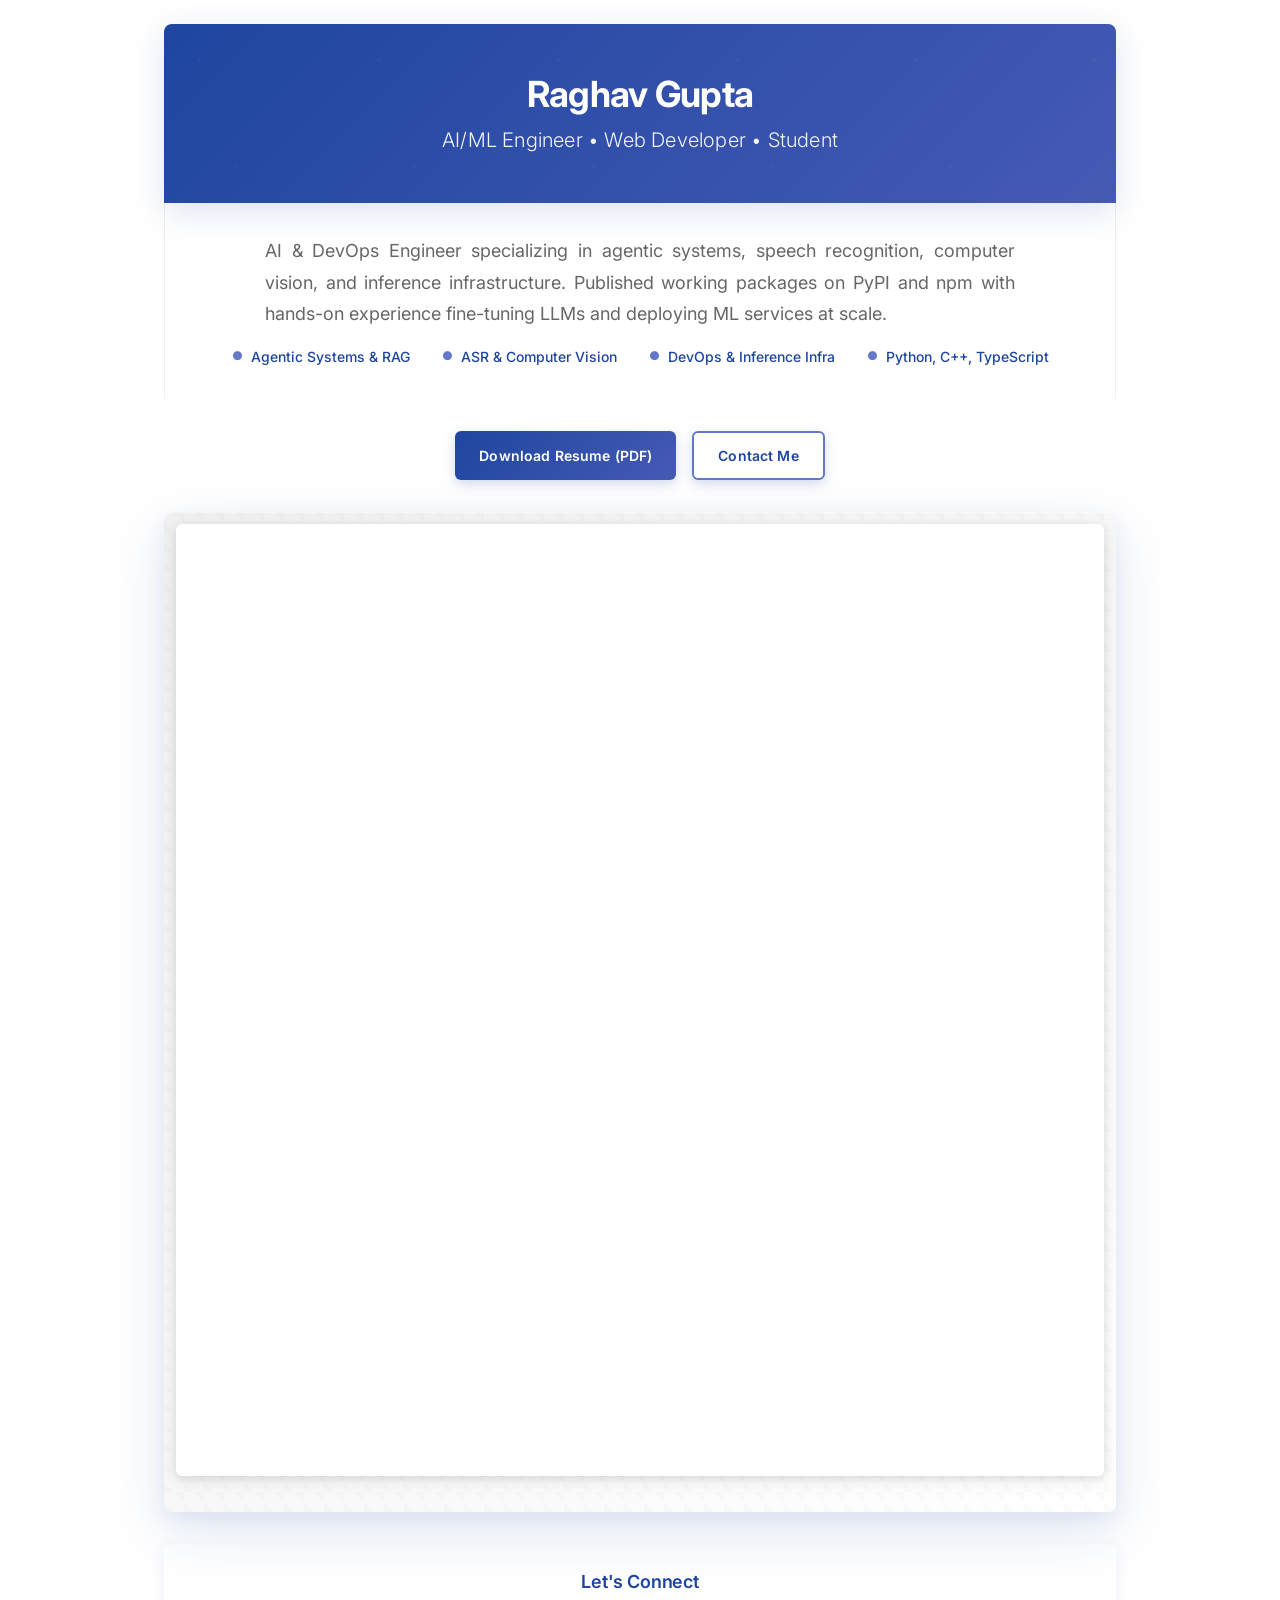
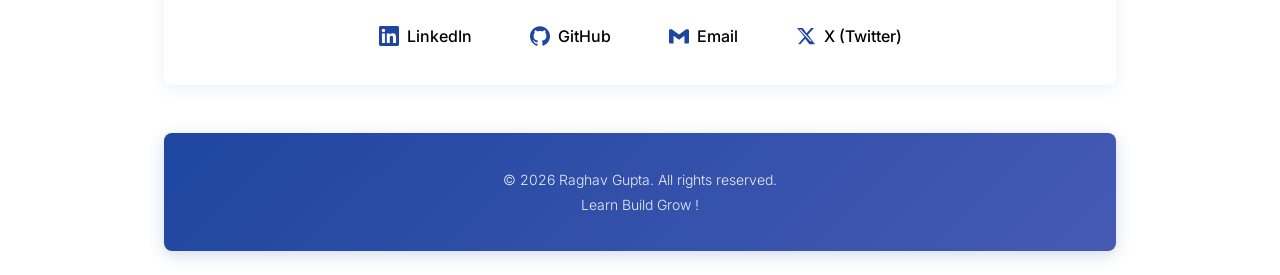
==== commit 5c32548f: "v4.0: May 8 2026 Update resume Add license" ====
--- a/index.html
+++ b/index.html
@@ -39,14 +39,14 @@
 
         <div class="tagline-section">
             <p class="tagline">
-                Passionate computer science student specializing in artificial intelligence and machine learning,
-                with hands-on experience in building AI Agents and modern web applications.
+                AI & DevOps Engineer specializing in agentic systems, speech recognition, computer vision, and inference infrastructure.
+                Published working packages on PyPI and npm with hands-on experience fine-tuning LLMs and deploying ML services at scale.
             </p>
             <div class="highlights">
-                <span class="highlight-item">AI/ML Engineering</span>
-                <span class="highlight-item">Full-Stack Engineering</span>
-                <span class="highlight-item">Python & C++</span>
-                <span class="highlight-item">Computer Science Student</span>
+                <span class="highlight-item">Agentic Systems & RAG</span>
+                <span class="highlight-item">ASR & Computer Vision</span>
+                <span class="highlight-item">DevOps & Inference Infra</span>
+                <span class="highlight-item">Python, C++, TypeScript</span>
             </div>
         </div>
 
@@ -74,7 +74,7 @@
         <div class="contact-links">
             <h3 class="contact-links-title">Let's Connect</h3>
             <div class="contact-links-container">
-                <a href="https://linkedin.com/in/raghav-gupta-035b4a292" target="_blank" class="linkedin-link">
+                <a href="https://linkedin.com/in/raghav56" target="_blank" class="linkedin-link">
                     LinkedIn
                 </a>
                 <a href="https://github.com/Raghav-56" target="_blank" class="github-link">
@@ -83,12 +83,15 @@
                 <a href="mailto:raghavrgupta56@gmail.com" class="email-link">
                     Email
                 </a>
+                <a href="https://x.com/Raghav_rgup" target="_blank" class="twitter-link">
+                    X (Twitter)
+                </a>
             </div>
         </div>
 
         <footer>
             <div class="footer-content">
-                <p>&copy; 2025 Raghav Gupta. All rights reserved.</p>
+                <p>&copy; 2026 Raghav Gupta. All rights reserved.</p>
                 <p>Learn Build Grow !</p>
             </div>
         </footer>
--- a/styles.css
+++ b/styles.css
@@ -311,6 +311,11 @@
     background-size: contain;
 }
 
+.twitter-link::before {
+    background: url('data:image/svg+xml,<svg xmlns="http://www.w3.org/2000/svg" viewBox="0 0 24 24" fill="%231e46a0"><path d="M18.244 2.25h3.308l-7.227 8.26 8.502 11.24h-6.727l-5.1-6.47-5.833 6.47H2.423l7.723-8.835L1.228 2.25h6.886l4.6 6.447 5.409-6.447zM17.15 18.345h1.828L5.881 4.12H3.967l13.183 14.225z"/></svg>') no-repeat;
+    background-size: contain;
+}
+
 
 footer {
     background: linear-gradient(135deg, var(--primary-color) 0%, var(--secondary-color) 100%);
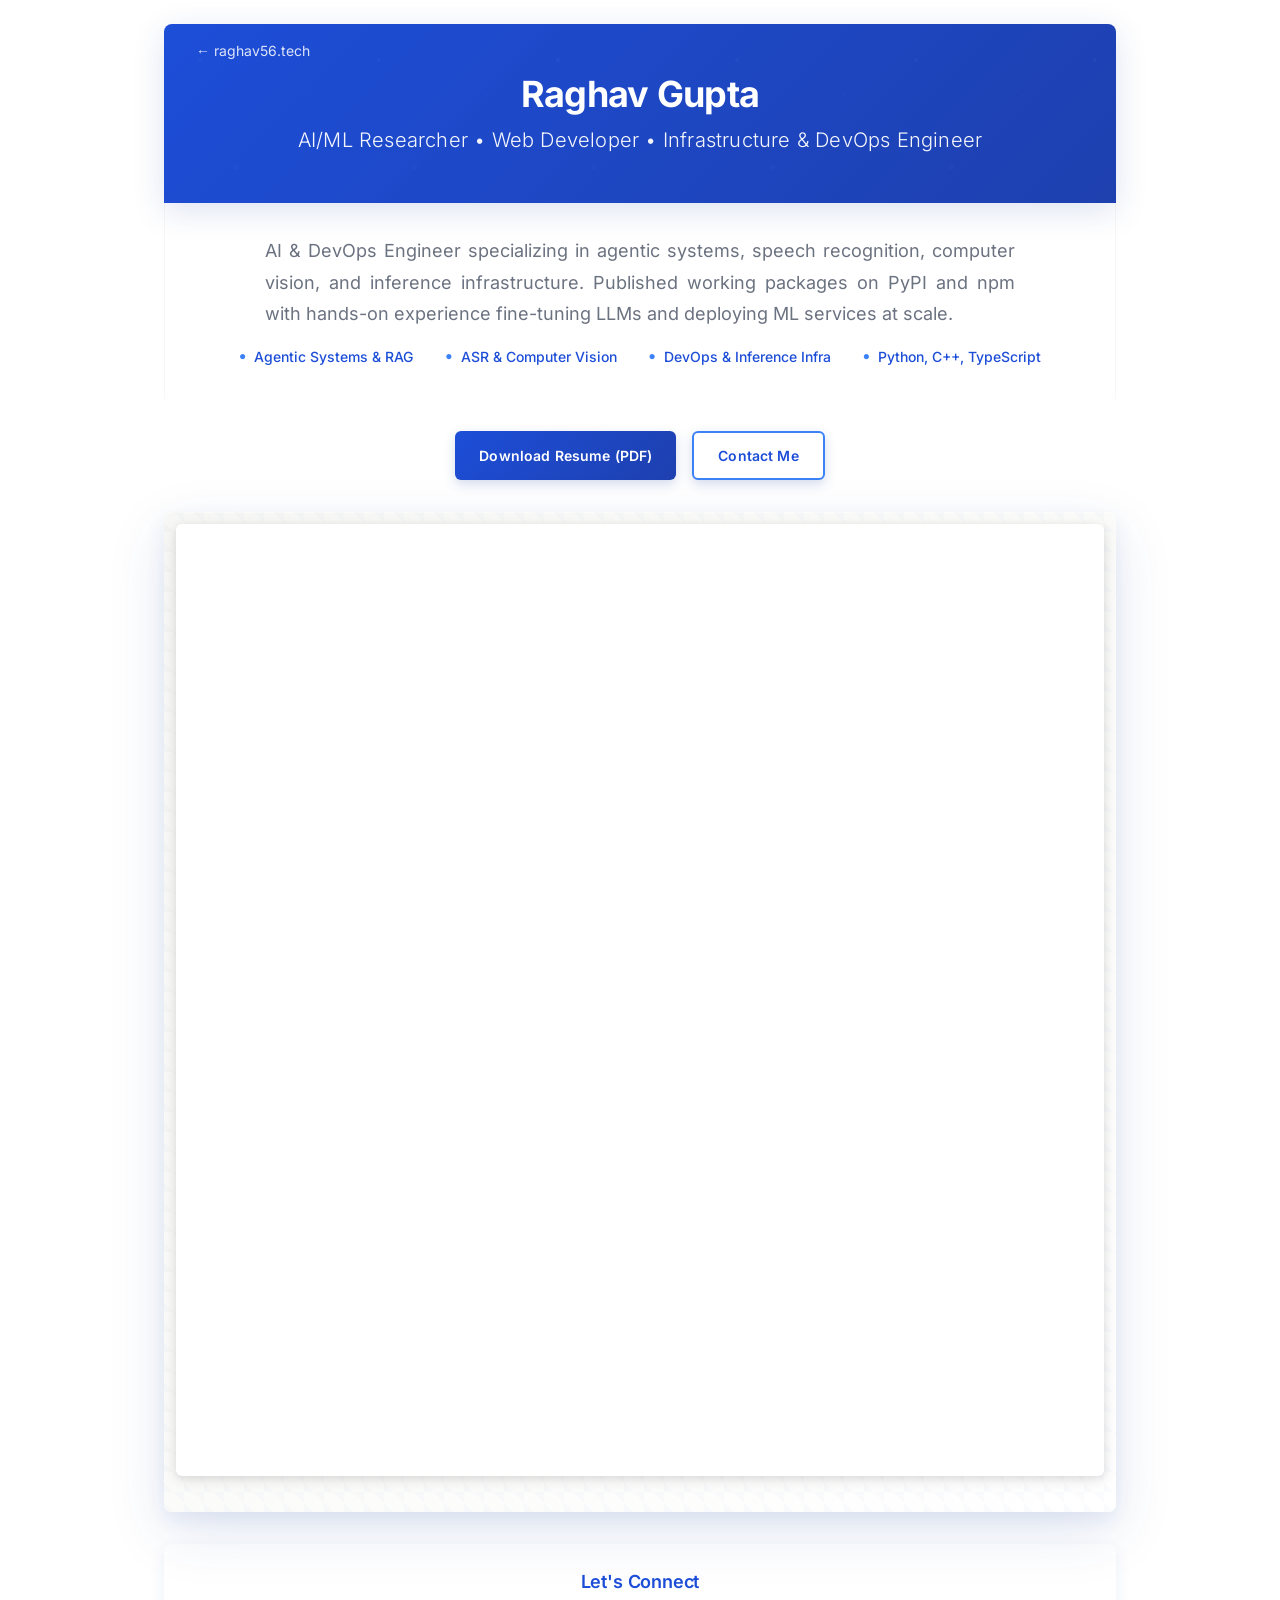
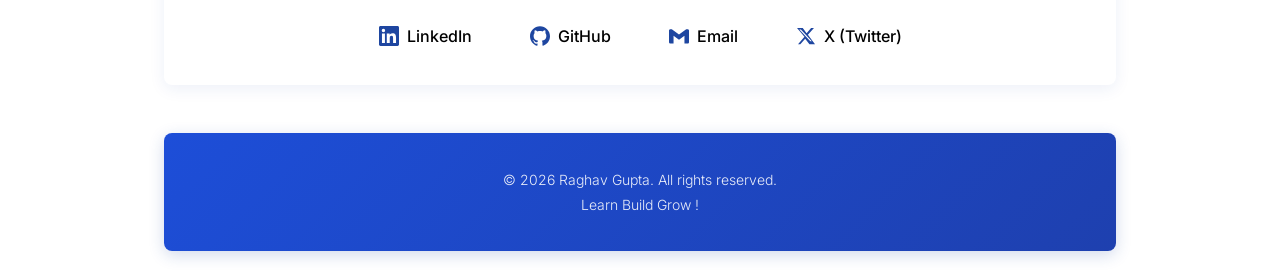
==== commit 36727922: "style: align with raghav56.tech portfolio and update tagline Swap the :root palette to the portfolio" ====
--- a/index.html
+++ b/index.html
@@ -8,9 +8,7 @@
 
     <title>Raghav Gupta - Resume</title>
 
-    <link rel="preconnect" href="https://fonts.googleapis.com">
-    <link rel="preconnect" href="https://fonts.gstatic.com" crossorigin>
-    <link href="https://fonts.googleapis.com/css2?family=Inter:wght@300;400;500;600;700&display=swap" rel="stylesheet">
+    <link rel="preload" href="fonts/inter-var.woff2" as="font" type="font/woff2" crossorigin>
 
     <link rel="stylesheet" href="styles.css">
 
@@ -20,12 +18,11 @@
     <link rel="icon" type="image/png" sizes="32x32" href="favicon/favicon-32x32.png">
     <link rel="icon" type="image/png" sizes="16x16" href="favicon/favicon-16x16.png">
 
-    <meta name="description" content="Raghav Gupta's Resume - AI/ML Developer and Engineering Student">
-    <meta name="keywords" content="Raghav Gupta, Resume, AI Developer, ML Developer, Engineering Student">
+    <meta name="description" content="Raghav Gupta's Resume - AI/ML Researcher, Web Developer, Infrastructure & DevOps Engineer">
+    <meta name="keywords" content="Raghav Gupta, Resume, AI/ML Researcher, Web Developer, Infrastructure Engineer, DevOps">
     <meta name="author" content="Raghav Gupta">
 
-    <link rel="preload" href="https://raw.githubusercontent.com/Raghav-56/Resume/main/Resume_Raghav-Gupta.pdf" 
-          as="fetch" crossorigin="anonymous">
+    <link rel="preload" href="Resume_Raghav-Gupta.pdf" as="fetch" crossorigin="anonymous">
     <link rel="preload" href="https://mozilla.github.io/pdf.js/web/viewer.html" as="document">
 </head>
 
@@ -33,8 +30,9 @@
 
     <div class="container">
         <header>
+            <a class="site-backlink" href="https://raghav56.tech">&larr; raghav56.tech</a>
             <h1>Raghav Gupta</h1>
-            <p>AI/ML Engineer • Web Developer • Student</p>
+            <p>AI/ML Researcher • Web Developer • Infrastructure & DevOps Engineer</p>
         </header>
 
         <div class="tagline-section">
--- a/styles.css
+++ b/styles.css
@@ -1,13 +1,23 @@
+/* Self-hosted Inter — matches raghav56.tech (no Google Fonts CDN) */
+@font-face {
+    font-family: 'Inter';
+    font-style: normal;
+    font-weight: 300 700;
+    font-display: swap;
+    src: url('fonts/inter-var.woff2') format('woff2');
+}
+
 :root {
-    --primary-color: rgb(30, 70, 160);
-    --secondary-color: rgb(70, 90, 180);
-    --accent-color: rgb(100, 120, 200);
-    --light-gray: rgb(240, 240, 240);
-    --text-primary: #1a1a1a;
-    --text-secondary: #666;
-    --background: #f8f9fb;
+    /* Palette aligned with the raghav56.tech "professional-light" theme */
+    --primary-color: #1d4ed8;
+    --secondary-color: #1e40af;
+    --accent-color: #3b82f6;
+    --light-gray: #f7f7f5;
+    --text-primary: #111827;
+    --text-secondary: #6b7280;
+    --background: #f7f7f5;
     --white: #ffffff;
-    
+
     --font-family-primary: 'Inter', 'Segoe UI', 'Helvetica Neue', sans-serif;
     --font-weight-light: 300;
     --font-weight-regular: 400;
@@ -65,7 +75,7 @@
 }
 
 header {
-    background: linear-gradient(135deg, var(--primary-color) 0%, var(--secondary-color) 100%), #1e46a0;
+    background: linear-gradient(135deg, var(--primary-color) 0%, var(--secondary-color) 100%), #1d4ed8;
     color: var(--white);
     padding: var(--space-3xl) var(--space-2xl);
     text-align: center;
@@ -89,6 +99,20 @@
 header > * {
     position: relative;
     z-index: 1;
+}
+
+.site-backlink {
+    position: absolute;
+    top: var(--space-lg);
+    left: var(--space-2xl);
+    color: var(--white);
+    font-size: var(--font-size-sm);
+    text-decoration: none;
+    opacity: 0.85;
+}
+.site-backlink:hover {
+    opacity: 1;
+    text-decoration: underline;
 }
 
 header h1 {
@@ -210,7 +234,7 @@
     align-items: center;
     gap: var(--space-sm);
     padding: var(--space-md) var(--space-xl);
-    background: linear-gradient(135deg, var(--primary-color) 0%, var(--secondary-color) 100%), #1e46a0;
+    background: linear-gradient(135deg, var(--primary-color) 0%, var(--secondary-color) 100%), #1d4ed8;
     color: var(--white);
     text-decoration: none;
     border-radius: var(--radius-md);
@@ -272,7 +296,7 @@
     align-items: center;
     gap: var(--space-sm);
     font-size: var(--font-size-base);
-    color: var(--primary-color), #1e46a0;
+    color: var(--primary-color), #1d4ed8;
     text-decoration: none;
     padding: var(--space-md) var(--space-lg);
     border-radius: var(--radius-md);
